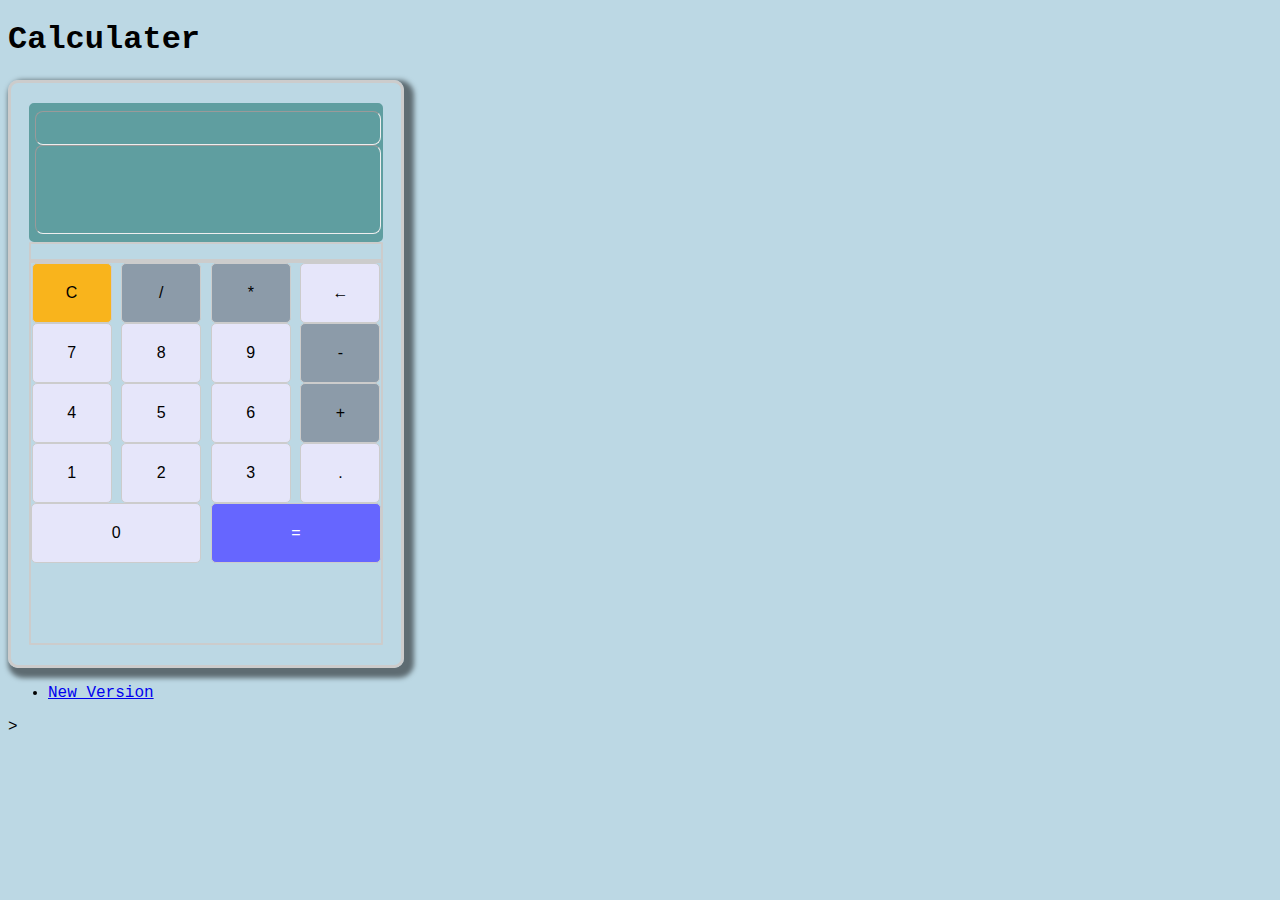
==== index.html @ 06d9d82f "Calculater  completed" ====
<!DOCTYPE html>
<html lang="en">
<head>
    <meta charset="UTF-8">
    <meta name="viewport" content="width=device-width, initial-scale=1.0">
    <link rel="stylesheet" type="text/css" href="css/style.css">
    <title>Document</title>
</head>
<body>
    <h1>Calculater</h1>
    <div class="main_container" id="calculator">
            <!--Display Unit-->
            <div class="display">
                <form class="displayScreen">
                    <input id="displayUpper" class="screen">
                    <input id="displayLower" class="screen">
                </form>
            </div>

            <!--Extra Functions-->
            <div class="advance_functions">

            </div>

            <!--Basic Functions-->
            <div class="basic_functions">
                <div id="function_Board">
                    <button class="btn-opr-s operation1 clear" id="clear" data-num="C">C</button>
                        <!--<button class="button operation1 ce" id="2">CE</button>
                        <button class="button operation1 c" id="3">C</button>
                        <button class="button operation1 backspace" id="4">&larr;</button>
                        <button class="button operation1 1_/_x" id="5">1/x</button>
                        <button class="button operation1 x_paw_2" id="6">x²</button>
                        <button class="button operation1 x-Squarr" id="7">√x</button> -->
                        <button class="btn-opr operation division opp" id="division" data-num="/">/</button>
                        <button class="btn-opr operation multiply opp" id="multiply" data-num="*">*</button>
                        <button class="btn-opr-s operation1 backspace" id="backspace" data-num="&larr">&larr;</button>
                        <button class="btn-num operation seven" id="seven" data-num="7">7</button>
                        <button class="btn-num operation eight" id="eight" data-num="8">8</button>
                        <button class="btn-num operation nine" id="nine" data-num="9">9</button>
                        <button class="btn-opr operation minus opp" id="minus" data-num="-">-</button>                        
                        <button class="btn-num operation four" id="four" data-num="4">4</button>
                        <button class="btn-num operation five" id="five" data-num="5">5</button>
                        <button class="btn-num operation six" id="six" data-num="6">6</button>
                        <button class="btn-opr operation plus opp" id="plus" data-num="+">+</button>
                        <button class="btn-num operation one" id="one" data-num="1">1</button>
                        <button class="btn-num operation two" id="two" data-num="2">2</button>
                        <button class="btn-num operation three" id="three" data-num="3">3</button>
                        <button class="btn-opr operation period" id="period" data-num=".">.</button>
                        <!--<button class="button operation none" id="21">...</button>-->
                        <button class="btn-num operation zero" id="zero" data-num="0">0</button>
                        
                        <button class="btn-opr operation1 equal" id="equal" data-num="=">=</button>

                </div>
            </div>


    </div>
    <div>
        <ul>
            <li><a href="calculator.html">New Version</a></li>
        </ul>
    </div>>
    <script type="text/javascript" src="js/app.js"></script>
</body>
</html>
---- css/style.css ----
body{
    background:rgb(188, 216, 228);
    font-family: 'Courier New', Courier, monospace;
    font-size: medium;
}
.new{
    background: #8888ff;
}
#calculator{

    width: 350px;
    padding: 20px;
    border: 3px solid #ccc;
    border-radius: 10px;
    box-shadow: 0 0 10px rgba(0, 0, 0, 0.1);
    text-align: center;  
    box-shadow: 5px 5px 5px 5px rgba(0, 0, 0, 0.5);    
}
.main_container{
    
    display: flex;
    justify-content: center;
    align-items: center;
    flex-direction: column;
    text-align: center;
}
/* 
table{
    height: 85px;
    width: 350px;
  
    background-color: darkcyan;
} */

.display{
    border: 2px solid;
    border-color: cadetblue;
    background-color: cadetblue;
    border-radius: 5px;
    height: 135px;
    width: 350px;
}
.displayScreen{
    font-size: 35px;
    font-weight: 100;
    text-align: right;
  }

.screen{
    width:340px;
    height: 85px;
    background-color: cadetblue;
    text-align: right;
    font-size: 50px;
    border: none;
    pointer-events: none;  
    
}
#displayUpper{
  border: 1px solid;
  border-radius: 8px;
  border-style: inset;
  height: 30px;
  font-size: 15px;
  font-weight: 600;
  font-display: initial;
  
}
#displayLower{
  border: 1px solid;
  border-radius: 8px;
  border-style: inset;
}

.advance_functions{
    border: 2px solid;
    border-color: #ccc;
    border-radius: 1px;
    height: 15px;
    width: 350px;
}

.basic_functions{
    border: 2px solid;
    border-color: #ccc;
    border-radius: 1px;
    height: 380px;
    width: 350px;
}

.basic_function{

    display: flex;
    width: 500px;
    flex-wrap:wrap;
    margin-top:40px;
}

.buttons {
    display: grid;
    grid-template-columns: repeat(4, 1fr);
    grid-gap: 10px;
    
  }
 
  button {
    padding: 15px;
    font-size: 16px;
    height : 60px;
    width: 80px;
    border: 1px solid #ccc;
    border-radius: 5px;
    background-color: #e6e6fa;
    cursor: pointer;
  }
  
  button:hover {
    background-color: #a4b8ef;
  }
  
  #calculate {
    grid-column: span 2;
  }
  
  #equal{
    background-color: #6666ff;
    color: white;
    width: 170px;
  }
  #equal:hover{
    background-color: #8888ff;
  }

  #zero{
    width: 170px;
  }

  .buttons.operation1{
    background-color: cadetblue;
  }
  .buttons.operation{
    background-color: #5555ff;
  }

  #clear{
    background-color: rgba(255, 176, 5, 0.9);
  }
  #clear:hover{
    background-color: rgb(239, 167, 11);
  }


  .opp{
    background-color: rgba(134, 149, 162, 0.9);
  }
  
  .opp:hover{
    background-color: rgba(134, 134, 152, 0.9);
  }
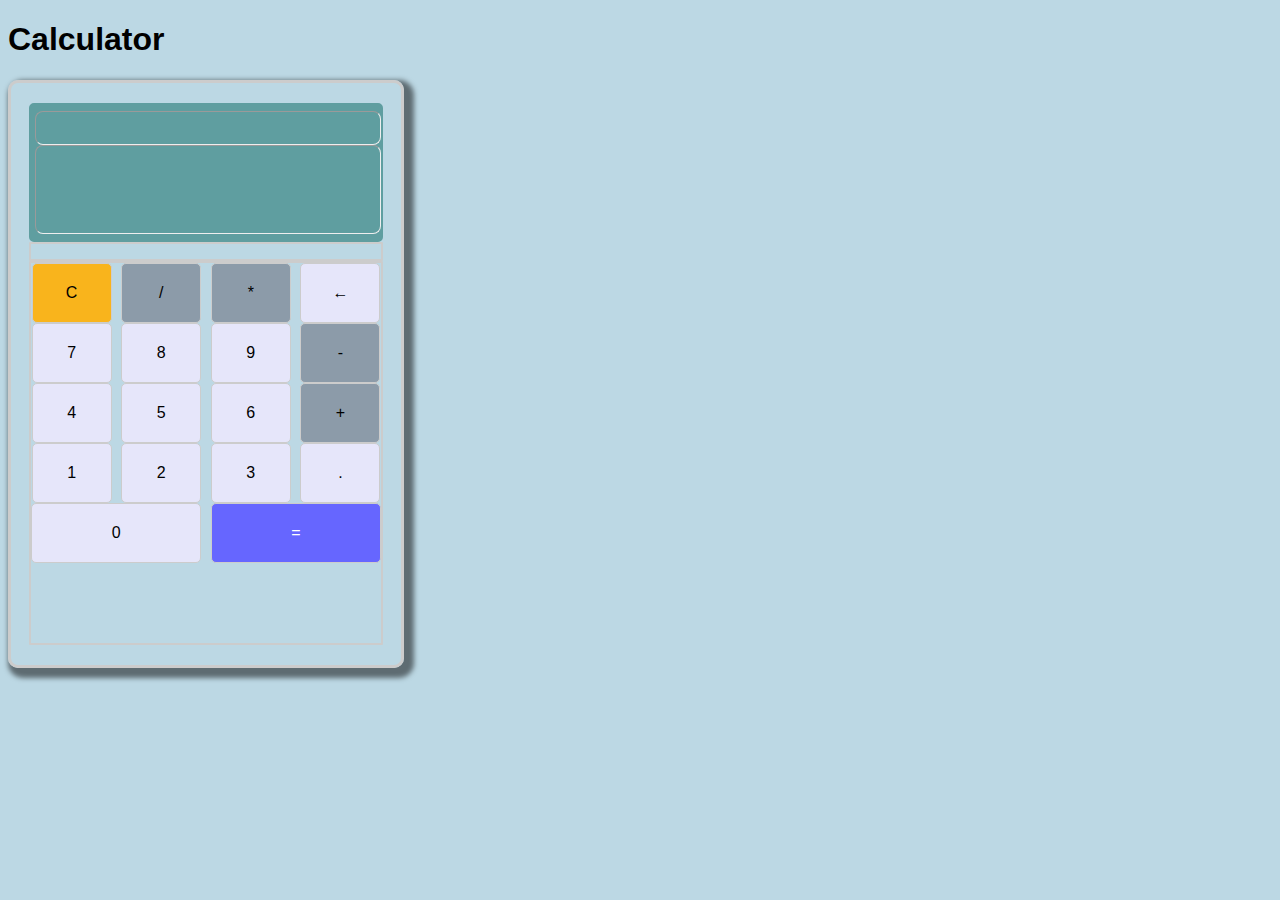
==== commit 4a1560d5: "Calculater  completed v.1" ====
--- a/index.html
+++ b/index.html
@@ -7,7 +7,7 @@
     <title>Document</title>
 </head>
 <body>
-    <h1>Calculater</h1>
+    <h1>Calculator</h1>
     <div class="main_container" id="calculator">
             <!--Display Unit-->
             <div class="display">
@@ -57,11 +57,7 @@
 
 
     </div>
-    <div>
-        <ul>
-            <li><a href="calculator.html">New Version</a></li>
-        </ul>
-    </div>>
+  
     <script type="text/javascript" src="js/app.js"></script>
 </body>
 </html>--- a/css/style.css
+++ b/css/style.css
@@ -15,6 +15,9 @@
     box-shadow: 0 0 10px rgba(0, 0, 0, 0.1);
     text-align: center;  
     box-shadow: 5px 5px 5px 5px rgba(0, 0, 0, 0.5);    
+}
+h1{
+  font-family: 'Lucida Sans', 'Lucida Sans Regular', 'Lucida Grande', 'Lucida Sans Unicode', Geneva, Verdana, sans-serif;
 }
 .main_container{
     
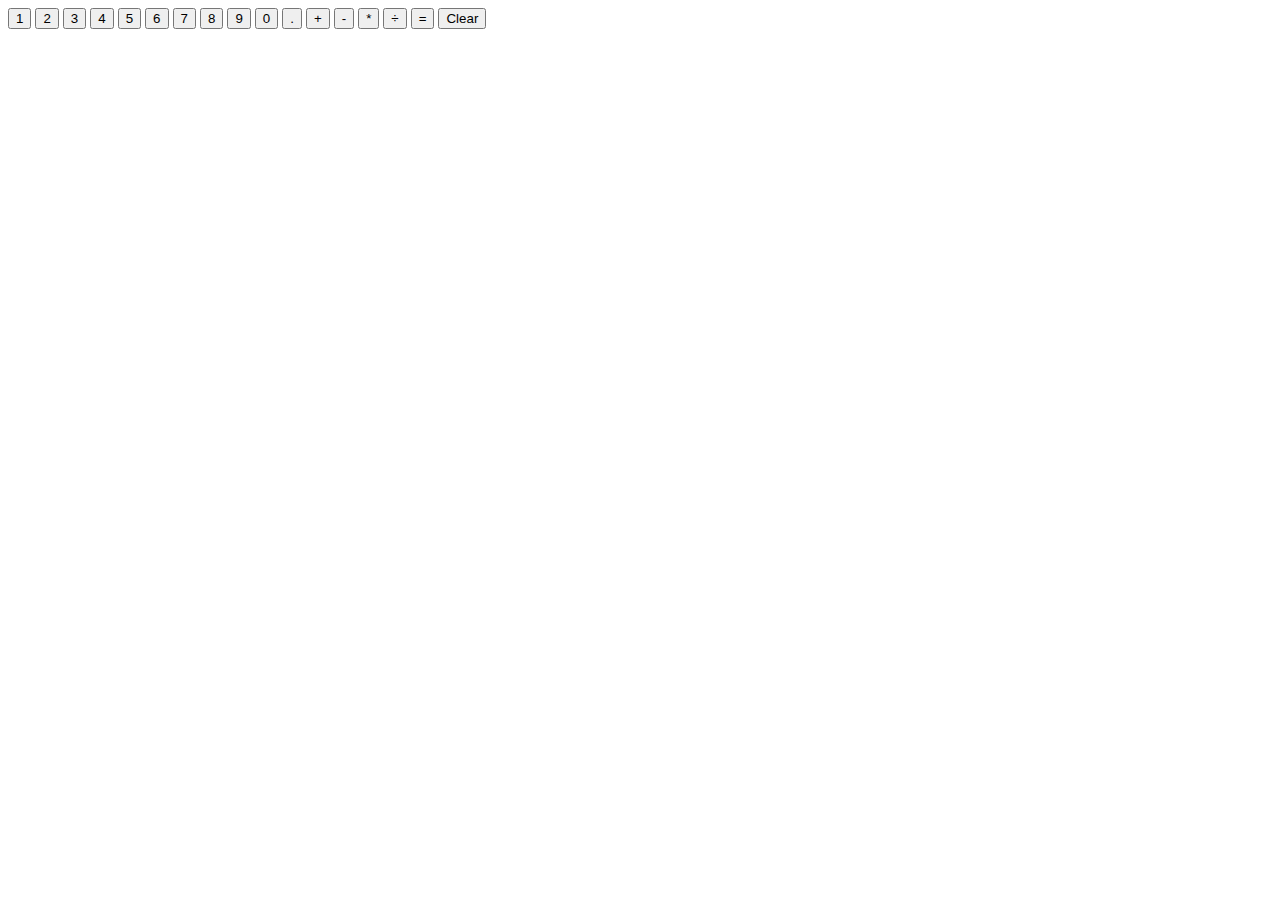
==== commit e936734d: "HTML layout" ====
--- a/index.html
+++ b/index.html
@@ -3,61 +3,34 @@
 <head>
     <meta charset="UTF-8">
     <meta name="viewport" content="width=device-width, initial-scale=1.0">
-    <link rel="stylesheet" type="text/css" href="css/style.css">
-    <title>Document</title>
+    <link rel="stylesheet" href="style.css">
+    <script defer src="app.js"></script>
+    <title>Calculator</title>
 </head>
 <body>
-    <h1>Calculator</h1>
-    <div class="main_container" id="calculator">
-            <!--Display Unit-->
-            <div class="display">
-                <form class="displayScreen">
-                    <input id="displayUpper" class="screen">
-                    <input id="displayLower" class="screen">
-                </form>
-            </div>
-
-            <!--Extra Functions-->
-            <div class="advance_functions">
-
-            </div>
-
-            <!--Basic Functions-->
-            <div class="basic_functions">
-                <div id="function_Board">
-                    <button class="btn-opr-s operation1 clear" id="clear" data-num="C">C</button>
-                        <!--<button class="button operation1 ce" id="2">CE</button>
-                        <button class="button operation1 c" id="3">C</button>
-                        <button class="button operation1 backspace" id="4">&larr;</button>
-                        <button class="button operation1 1_/_x" id="5">1/x</button>
-                        <button class="button operation1 x_paw_2" id="6">x²</button>
-                        <button class="button operation1 x-Squarr" id="7">√x</button> -->
-                        <button class="btn-opr operation division opp" id="division" data-num="/">/</button>
-                        <button class="btn-opr operation multiply opp" id="multiply" data-num="*">*</button>
-                        <button class="btn-opr-s operation1 backspace" id="backspace" data-num="&larr">&larr;</button>
-                        <button class="btn-num operation seven" id="seven" data-num="7">7</button>
-                        <button class="btn-num operation eight" id="eight" data-num="8">8</button>
-                        <button class="btn-num operation nine" id="nine" data-num="9">9</button>
-                        <button class="btn-opr operation minus opp" id="minus" data-num="-">-</button>                        
-                        <button class="btn-num operation four" id="four" data-num="4">4</button>
-                        <button class="btn-num operation five" id="five" data-num="5">5</button>
-                        <button class="btn-num operation six" id="six" data-num="6">6</button>
-                        <button class="btn-opr operation plus opp" id="plus" data-num="+">+</button>
-                        <button class="btn-num operation one" id="one" data-num="1">1</button>
-                        <button class="btn-num operation two" id="two" data-num="2">2</button>
-                        <button class="btn-num operation three" id="three" data-num="3">3</button>
-                        <button class="btn-opr operation period" id="period" data-num=".">.</button>
-                        <!--<button class="button operation none" id="21">...</button>-->
-                        <button class="btn-num operation zero" id="zero" data-num="0">0</button>
-                        
-                        <button class="btn-opr operation1 equal" id="equal" data-num="=">=</button>
-
-                </div>
-            </div>
-
-
+    <div class="container">
+    <div id="output">
+    <div class="previous" id="previous"></div>
+    <div class="current" id="current"></div>
     </div>
-  
-    <script type="text/javascript" src="js/app.js"></script>
+       <button class="number">1</button>
+       <button class="number">2</button>
+       <button class="number">3</button>
+       <button class="number">4</button>
+       <button class="number">5</button>
+       <button class="number">6</button>
+       <button class="number">7</button>
+       <button class="number">8</button>
+       <button class="number">9</button>
+       <button class="number">0</button>
+       <button id="decimal">.</button>
+       <button class="operation" id="add">+</button>
+       <button class="operation" id="subtract">-</button>
+       <button class="operation" id="multiply">*</button>
+       <button class="operation" id="divide">&divide</button>
+       <button class="equal" id="calculate">=</button>
+       <button class="clear" id="clear">Clear</button>
+    </div>
+    </div>
 </body>
 </html>--- a/style.css
+++ b/style.css
@@ -0,0 +1,3 @@
+.inputs {
+    
+}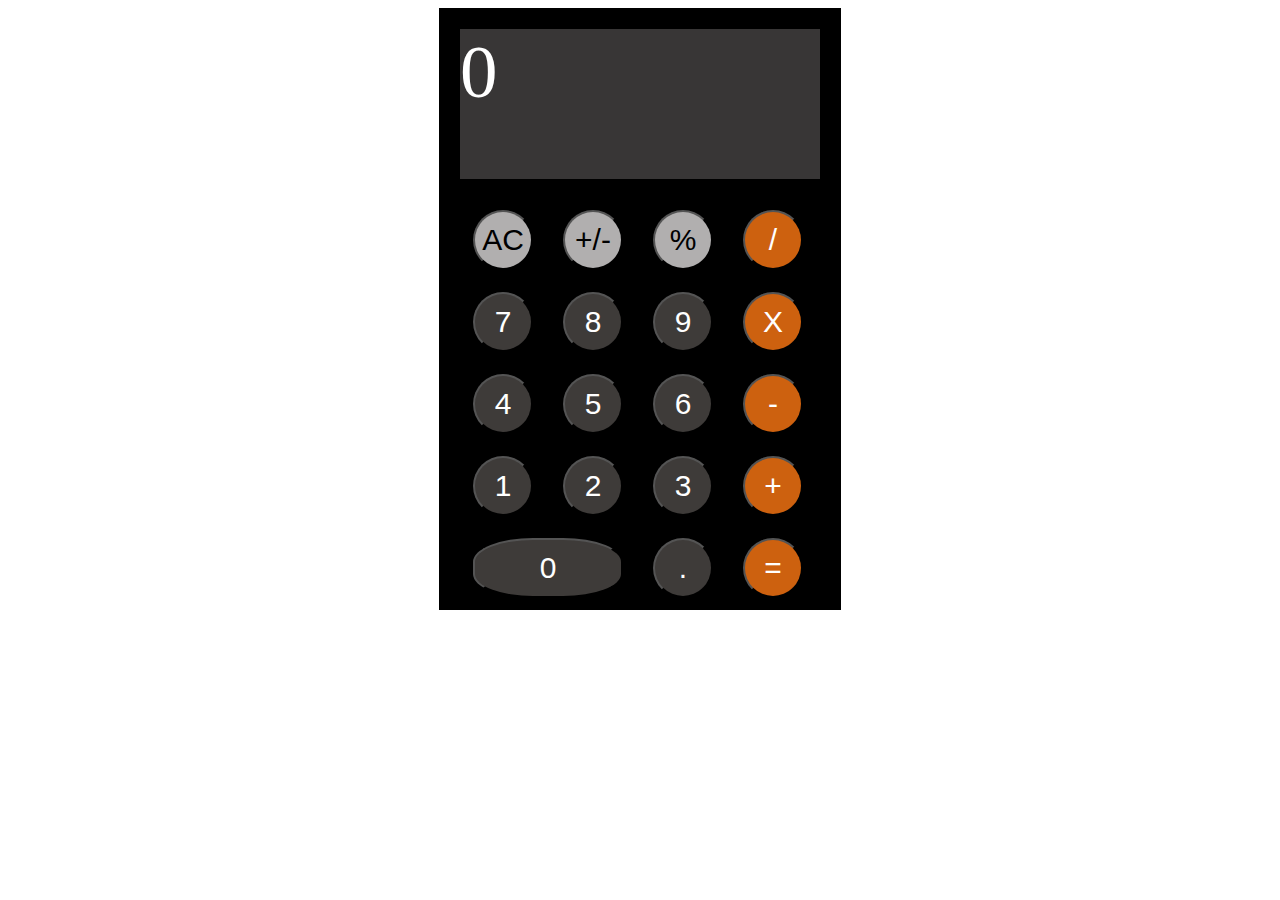
==== commit 92bb4d55: "Styling Completed" ====
--- a/index.html
+++ b/index.html
@@ -1,36 +1,44 @@
-<!DOCTYPE html>
-<html lang="en">
-<head>
-    <meta charset="UTF-8">
-    <meta name="viewport" content="width=device-width, initial-scale=1.0">
-    <link rel="stylesheet" href="style.css">
-    <script defer src="app.js"></script>
-    <title>Calculator</title>
-</head>
-<body>
-    <div class="container">
-    <div id="output">
-    <div class="previous" id="previous"></div>
-    <div class="current" id="current"></div>
-    </div>
-       <button class="number">1</button>
-       <button class="number">2</button>
-       <button class="number">3</button>
-       <button class="number">4</button>
-       <button class="number">5</button>
-       <button class="number">6</button>
-       <button class="number">7</button>
-       <button class="number">8</button>
-       <button class="number">9</button>
-       <button class="number">0</button>
-       <button id="decimal">.</button>
-       <button class="operation" id="add">+</button>
-       <button class="operation" id="subtract">-</button>
-       <button class="operation" id="multiply">*</button>
-       <button class="operation" id="divide">&divide</button>
-       <button class="equal" id="calculate">=</button>
-       <button class="clear" id="clear">Clear</button>
-    </div>
-    </div>
-</body>
+<!DOCTYPE html>
+<html>
+<head>
+    <link rel="stylesheet" href="style.css">
+    <title>Calculator</title>
+</head>
+<body>
+    <div class="Calculator">
+        <div id="Calculator-display">0</div>
+        <div class="Calculator-User">
+            <div class="set1">
+                <button class="white" id="AC">AC</button>
+                <button class="white" id="plus-minus">+/-</button>
+                <button class="white" id="Modulus">%</button>
+                <button class="orange" id="divide">/</button>
+            </div>
+            <div class="set2">
+                <button class="grey" id="seven">7</button>
+                <button class="grey" id="eight">8</button>
+                <button class="grey" id="nine">9</button>
+                <button class="orange" id="multiply">X</button>
+            </div>
+            <div class="set3">
+                <button class="grey" id="four">4</button>
+                <button class="grey" id="five">5</button>
+                <button class="grey" id="six">6</button>
+                <button class="orange" id="subtract">-</button>
+            </div>
+            <div class="set4">
+                <button class="grey" id="one">1</button>
+                <button class="grey" id="two">2</button>
+                <button class="grey" id="three">3</button>
+                <button class="orange" id="plus">+</button>
+            </div>
+            <div class="set4">
+                <button class="grey" id="zero">0</button>
+                <button class="grey" id="dot">.</button>
+                <button class="orange" id="equalto">=</button>
+            </div>
+        </div>
+        
+    </div>
+</body>
 </html>--- a/style.css
+++ b/style.css
@@ -1,3 +1,52 @@
-.inputs {
-    
+.Calculator{
+    border: 1px solid #000;
+    height:600px;
+    width:400px;
+    margin: 0 auto;
+    background-color:black;
+}
+
+#Calculator-display{
+    color:white;
+    font-size: 75px;
+    height:150px;
+    width:360px;
+    margin: 20px;
+    background-color:rgb(56, 54, 54);
+}
+.Calculator-User{
+    margin: 20px;
+}
+
+button{
+    width: 60px;
+    height: 60px;
+    border-radius:50%; 
+    margin-right: 13px;
+    margin-left: 13px;
+    margin-top: 11px;
+    margin-bottom: 11px;
+    font-size: 30px;
+}
+
+.white{
+    background-color:rgb(177, 175, 175);
+}
+
+.orange{
+    background-color:rgb(205, 97, 15);
+    color:white;
+}
+
+.grey{
+    background-color:rgb(62, 59, 57);
+    color:white;
+}
+
+#zero{
+    width: 150px;
+    height: 60px;
+    border-radius:40%;
+    background-color:rgb(62, 59, 57);
+    color:white;
 }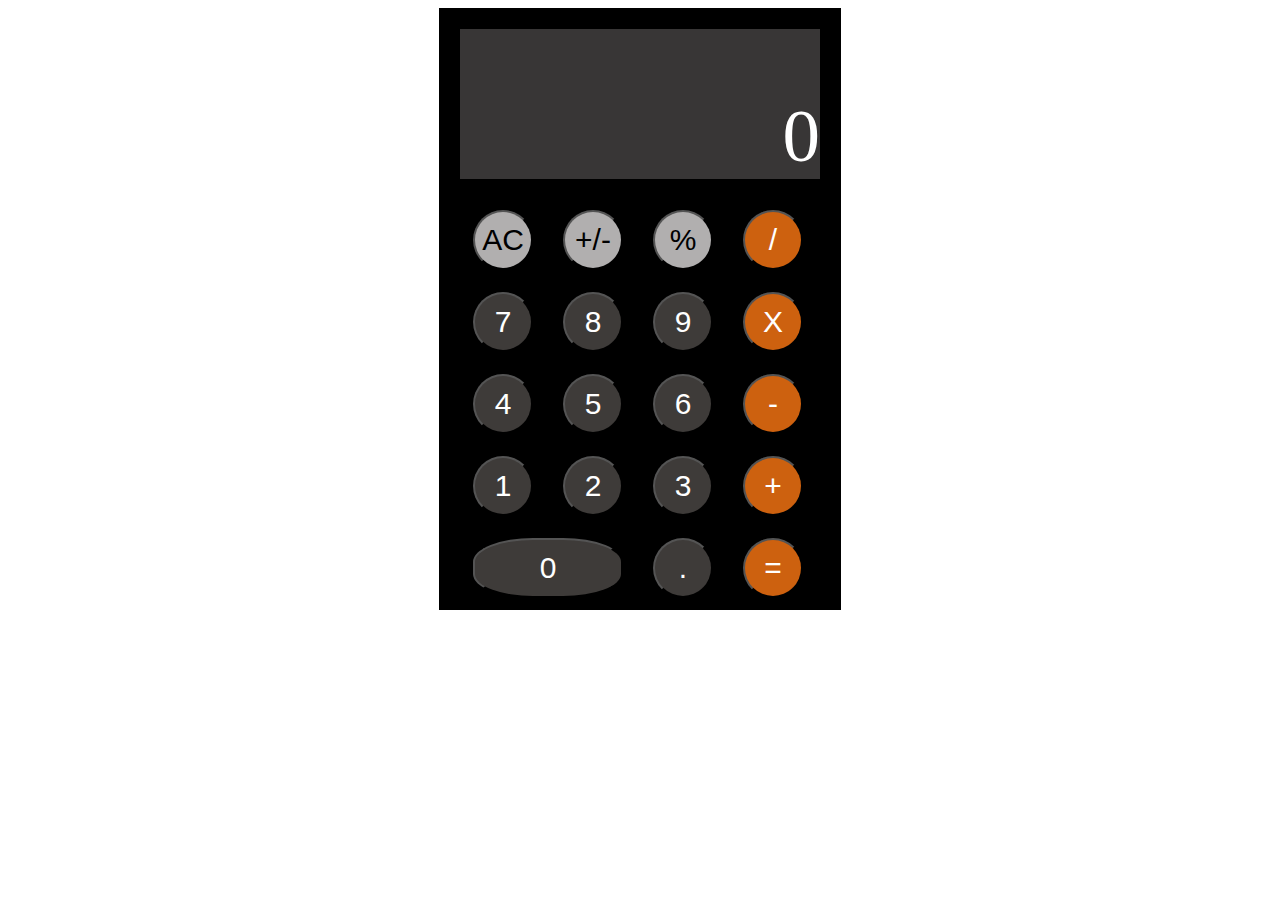
==== commit 7d1e27b0: "javascript started" ====
--- a/index.html
+++ b/index.html
@@ -1,7 +1,9 @@
 <!DOCTYPE html>
 <html>
 <head>
+    
     <link rel="stylesheet" href="style.css">
+  
     <title>Calculator</title>
 </head>
 <body>
@@ -9,36 +11,37 @@
         <div id="Calculator-display">0</div>
         <div class="Calculator-User">
             <div class="set1">
-                <button class="white" id="AC">AC</button>
-                <button class="white" id="plus-minus">+/-</button>
-                <button class="white" id="Modulus">%</button>
-                <button class="orange" id="divide">/</button>
+                <button class="white pick" id="ac">AC</button>
+                <button class="white pick" id="plus-minus">+/-</button>
+                <button class="white pick" id="modulus">%</button>
+                <button class="orange pick" id="divide">/</button>
             </div>
             <div class="set2">
-                <button class="grey" id="seven">7</button>
-                <button class="grey" id="eight">8</button>
-                <button class="grey" id="nine">9</button>
-                <button class="orange" id="multiply">X</button>
+                <button class="grey pick" id="seven" data-value="7">7</button>
+                <button class="grey pick" id="eight" data-value="8">8</button>
+                <button class="grey pick" id="nine" data-value="9">9</button>
+                <button class="orange pick" id="multiply">X</button>
             </div>
             <div class="set3">
-                <button class="grey" id="four">4</button>
-                <button class="grey" id="five">5</button>
-                <button class="grey" id="six">6</button>
-                <button class="orange" id="subtract">-</button>
+                <button class="grey pick" id="four" data-value="4">4</button>
+                <button class="grey pick" id="five" data-value="5">5</button>
+                <button class="grey pick" id="six" data-value="6">6</button>
+                <button class="orange pick" id="subtract">-</button>
             </div>
             <div class="set4">
-                <button class="grey" id="one">1</button>
-                <button class="grey" id="two">2</button>
-                <button class="grey" id="three">3</button>
-                <button class="orange" id="plus">+</button>
+                <button class="grey pick" id="one" data-value="1">1</button>
+                <button class="grey pick" id="two" data-value="2">2</button>
+                <button class="grey pick" id="three" data-value="3">3</button>
+                <button class="orange pick" id="plus">+</button>
             </div>
             <div class="set4">
-                <button class="grey" id="zero">0</button>
-                <button class="grey" id="dot">.</button>
-                <button class="orange" id="equalto">=</button>
+                <button class="grey pick" id="zero" data-value="0">0</button>
+                <button class="grey pick" id="dot">.</button>
+                <button class="orange pick" id="equalto">=</button>
             </div>
         </div>
         
     </div>
+    <script src="script.js"></script>
 </body>
 </html>--- a/style.css
+++ b/style.css
@@ -13,6 +13,9 @@
     width:360px;
     margin: 20px;
     background-color:rgb(56, 54, 54);
+    display:flex;
+    align-items: flex-end;
+    justify-content: flex-end;
 }
 .Calculator-User{
     margin: 20px;
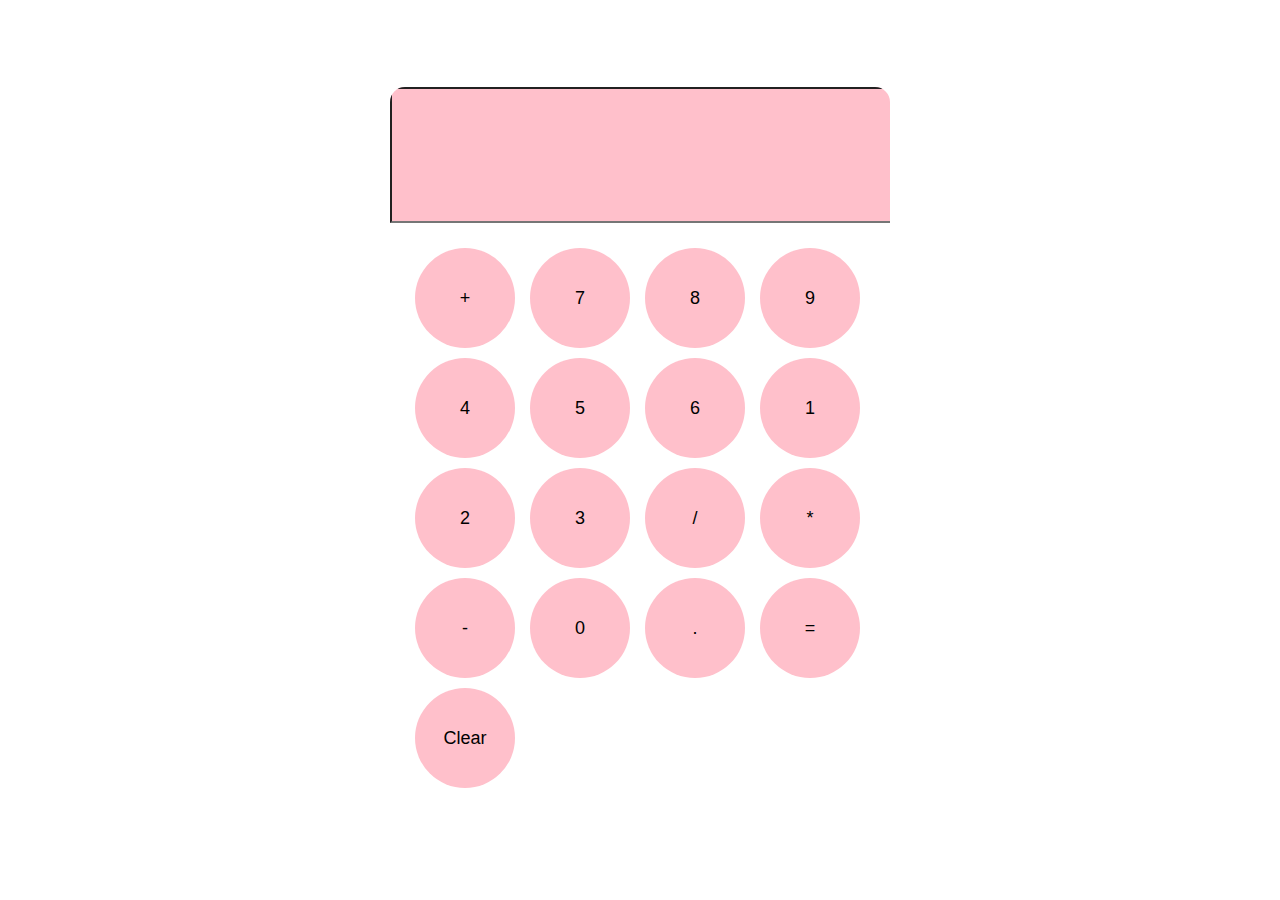
==== commit cc4fd739: "icriista" ====
--- a/index.html
+++ b/index.html
@@ -1,47 +1,32 @@
-<!DOCTYPE html>
-<html>
-<head>
-    
-    <link rel="stylesheet" href="style.css">
-  
-    <title>Calculator</title>
-</head>
-<body>
-    <div class="Calculator">
-        <div id="Calculator-display">0</div>
-        <div class="Calculator-User">
-            <div class="set1">
-                <button class="white pick" id="ac">AC</button>
-                <button class="white pick" id="plus-minus">+/-</button>
-                <button class="white pick" id="modulus">%</button>
-                <button class="orange pick" id="divide">/</button>
-            </div>
-            <div class="set2">
-                <button class="grey pick" id="seven" data-value="7">7</button>
-                <button class="grey pick" id="eight" data-value="8">8</button>
-                <button class="grey pick" id="nine" data-value="9">9</button>
-                <button class="orange pick" id="multiply">X</button>
-            </div>
-            <div class="set3">
-                <button class="grey pick" id="four" data-value="4">4</button>
-                <button class="grey pick" id="five" data-value="5">5</button>
-                <button class="grey pick" id="six" data-value="6">6</button>
-                <button class="orange pick" id="subtract">-</button>
-            </div>
-            <div class="set4">
-                <button class="grey pick" id="one" data-value="1">1</button>
-                <button class="grey pick" id="two" data-value="2">2</button>
-                <button class="grey pick" id="three" data-value="3">3</button>
-                <button class="orange pick" id="plus">+</button>
-            </div>
-            <div class="set4">
-                <button class="grey pick" id="zero" data-value="0">0</button>
-                <button class="grey pick" id="dot">.</button>
-                <button class="orange pick" id="equalto">=</button>
-            </div>
-        </div>
-        
-    </div>
-    <script src="script.js"></script>
-</body>
+<!DOCTYPE html>
+<html>
+<head>
+    <title>Calculator</title>
+    <link rel="stylesheet" href="style.css">
+</head>
+<body>
+    <div id= "calculator">
+        <input id= "display" readonly>
+        <div id= "keys">
+            <button id= "add">+</button>
+            <button id= "num7">7</button>
+            <button id= "num8">8</button>
+            <button id= "num9">9</button>
+            <button id= "num4">4</button>
+            <button id= "num5">5</button>
+            <button id= "num6">6</button>
+            <button id= "num1">1</button>
+            <button id= "num2">2</button>
+            <button id= "num3">3</button>
+            <button id= "divide">/</button>
+            <button id= "multiply">*</button>
+            <button id= "sub">-</button>
+            <button id= "num0">0</button>
+            <button id= "decimal">.</button>
+            <button id= "calculate">=</button>
+            <button id= "clear">Clear</button>
+        </div>
+    </div>
+    <script src="script.js"></script>
+</body>
 </html>--- a/style.css
+++ b/style.css
@@ -1,55 +1,48 @@
-.Calculator{
-    border: 1px solid #000;
-    height:600px;
-    width:400px;
-    margin: 0 auto;
-    background-color:black;
-}
-
-#Calculator-display{
-    color:white;
-    font-size: 75px;
-    height:150px;
-    width:360px;
-    margin: 20px;
-    background-color:rgb(56, 54, 54);
-    display:flex;
-    align-items: flex-end;
-    justify-content: flex-end;
-}
-.Calculator-User{
-    margin: 20px;
-}
-
-button{
-    width: 60px;
-    height: 60px;
-    border-radius:50%; 
-    margin-right: 13px;
-    margin-left: 13px;
-    margin-top: 11px;
-    margin-bottom: 11px;
-    font-size: 30px;
-}
-
-.white{
-    background-color:rgb(177, 175, 175);
-}
-
-.orange{
-    background-color:rgb(205, 97, 15);
-    color:white;
-}
-
-.grey{
-    background-color:rgb(62, 59, 57);
-    color:white;
-}
-
-#zero{
-    width: 150px;
-    height: 60px;
-    border-radius:40%;
-    background-color:rgb(62, 59, 57);
-    color:white;
-}+#calculator {
+    font-family: quicksand;
+    background-color: white;
+    border-radius: 15px;
+    max-width: 500px;
+    overflow: hidden;
+  }
+  
+  #display {
+    width: 100%;
+    padding: 20px;
+    font-size: 5rem;
+    text-align: left;
+    background-color: pink;
+    color: orchid;
+  }
+  
+  #keys {
+    display: grid;
+    grid-template-columns: repeat(4, 1fr);
+    gap: 10px;
+    padding: 25px;
+  }
+  
+  button {
+    width: 100px;
+    height: 100px;
+    border-radius: 50%;
+    border: none;
+    background-color: pink;
+    cursor: pointer;
+    font-size: 18px;
+  }
+  
+  body {
+    margin: 0;
+    display: flex;
+    justify-content: center;
+    align-items: center;
+    height: 100vh;
+  }
+  
+  button:hover {
+    background-color: #DA70D6;
+  }
+  button:active {
+    background-color:	#FF10F0;
+  }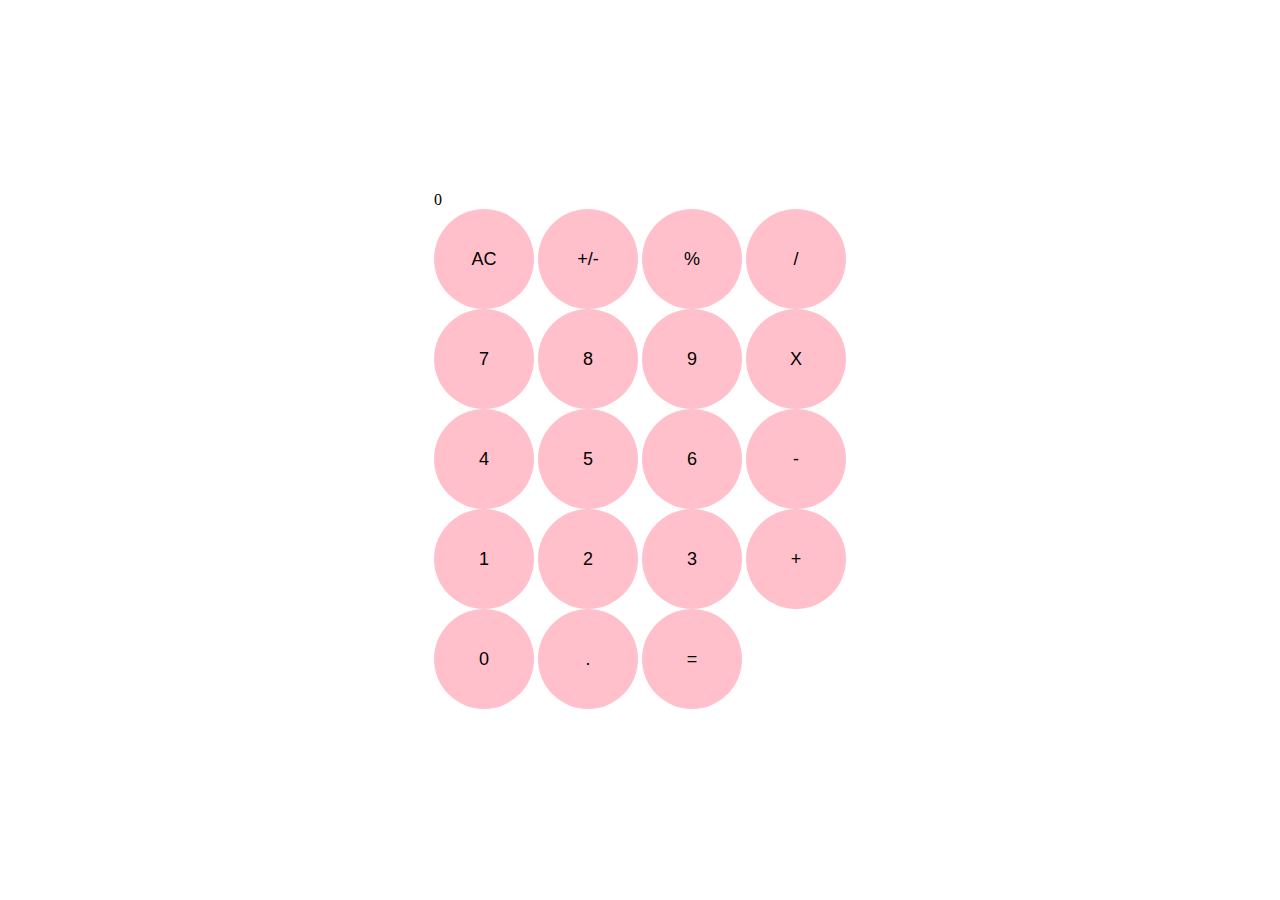
==== commit bb98f78d: "Progressing with logic" ====
--- a/index.html
+++ b/index.html
@@ -1,32 +1,47 @@
-<!DOCTYPE html>
-<html>
-<head>
-    <title>Calculator</title>
-    <link rel="stylesheet" href="style.css">
-</head>
-<body>
-    <div id= "calculator">
-        <input id= "display" readonly>
-        <div id= "keys">
-            <button id= "add">+</button>
-            <button id= "num7">7</button>
-            <button id= "num8">8</button>
-            <button id= "num9">9</button>
-            <button id= "num4">4</button>
-            <button id= "num5">5</button>
-            <button id= "num6">6</button>
-            <button id= "num1">1</button>
-            <button id= "num2">2</button>
-            <button id= "num3">3</button>
-            <button id= "divide">/</button>
-            <button id= "multiply">*</button>
-            <button id= "sub">-</button>
-            <button id= "num0">0</button>
-            <button id= "decimal">.</button>
-            <button id= "calculate">=</button>
-            <button id= "clear">Clear</button>
-        </div>
-    </div>
-    <script src="script.js"></script>
-</body>
+<!DOCTYPE html>
+<html>
+<head>
+    
+    <link rel="stylesheet" href="style.css">
+  
+    <title>Calculator</title>
+</head>
+<body>
+    <div class="Calculator">
+        <div id="Calculator-display">0</div>
+        <div class="Calculator-User">
+            <div class="set1">
+                <button class="white pick" id="ac">AC</button>
+                <button class="white pick" id="plus-minus">+/-</button>
+                <button class="white pick operator" onclick="changeColor(this)" id="modulus" data-value="%">%</button>
+                <button class="orange pick operator" onclick="changeColor(this)"id="divide" data-value="/">/</button>
+            </div>
+            <div class="set2">
+                <button class="grey pick number" id="seven" data-value="7">7</button>
+                <button class="grey pick number" id="eight" data-value="8">8</button>
+                <button class="grey pick number" id="nine" data-value="9">9</button>
+                <button class="orange pick operator" onclick="changeColor(this)" id="multiply" data-value="*">X</button>
+            </div>
+            <div class="set3">
+                <button class="grey pick number" id="four" data-value="4">4</button>
+                <button class="grey pick number" id="five" data-value="5">5</button>
+                <button class="grey pick number" id="six" data-value="6">6</button>
+                <button class="orange pick operator" onclick="changeColor(this)" id="subtract" data-value="-">-</button>
+            </div>
+            <div class="set4">
+                <button class="grey pick number" id="one" data-value="1">1</button>
+                <button class="grey pick number" id="two" data-value="2">2</button>
+                <button class="grey pick number" id="three" data-value="3">3</button>
+                <button class="orange pick operator" onclick="changeColor(this)" id="plus" data-value="+">+</button>
+            </div>
+            <div class="set4">
+                <button class="grey pick number" id="zero" data-value="0">0</button>
+                <button class="grey pick number" id="dot" data-value=".">.</button>
+                <button class="orange pick" id="equalto">=</button>
+            </div>
+        </div>
+        
+    </div>
+    <script src="script.js"></script>
+</body>
 </html>